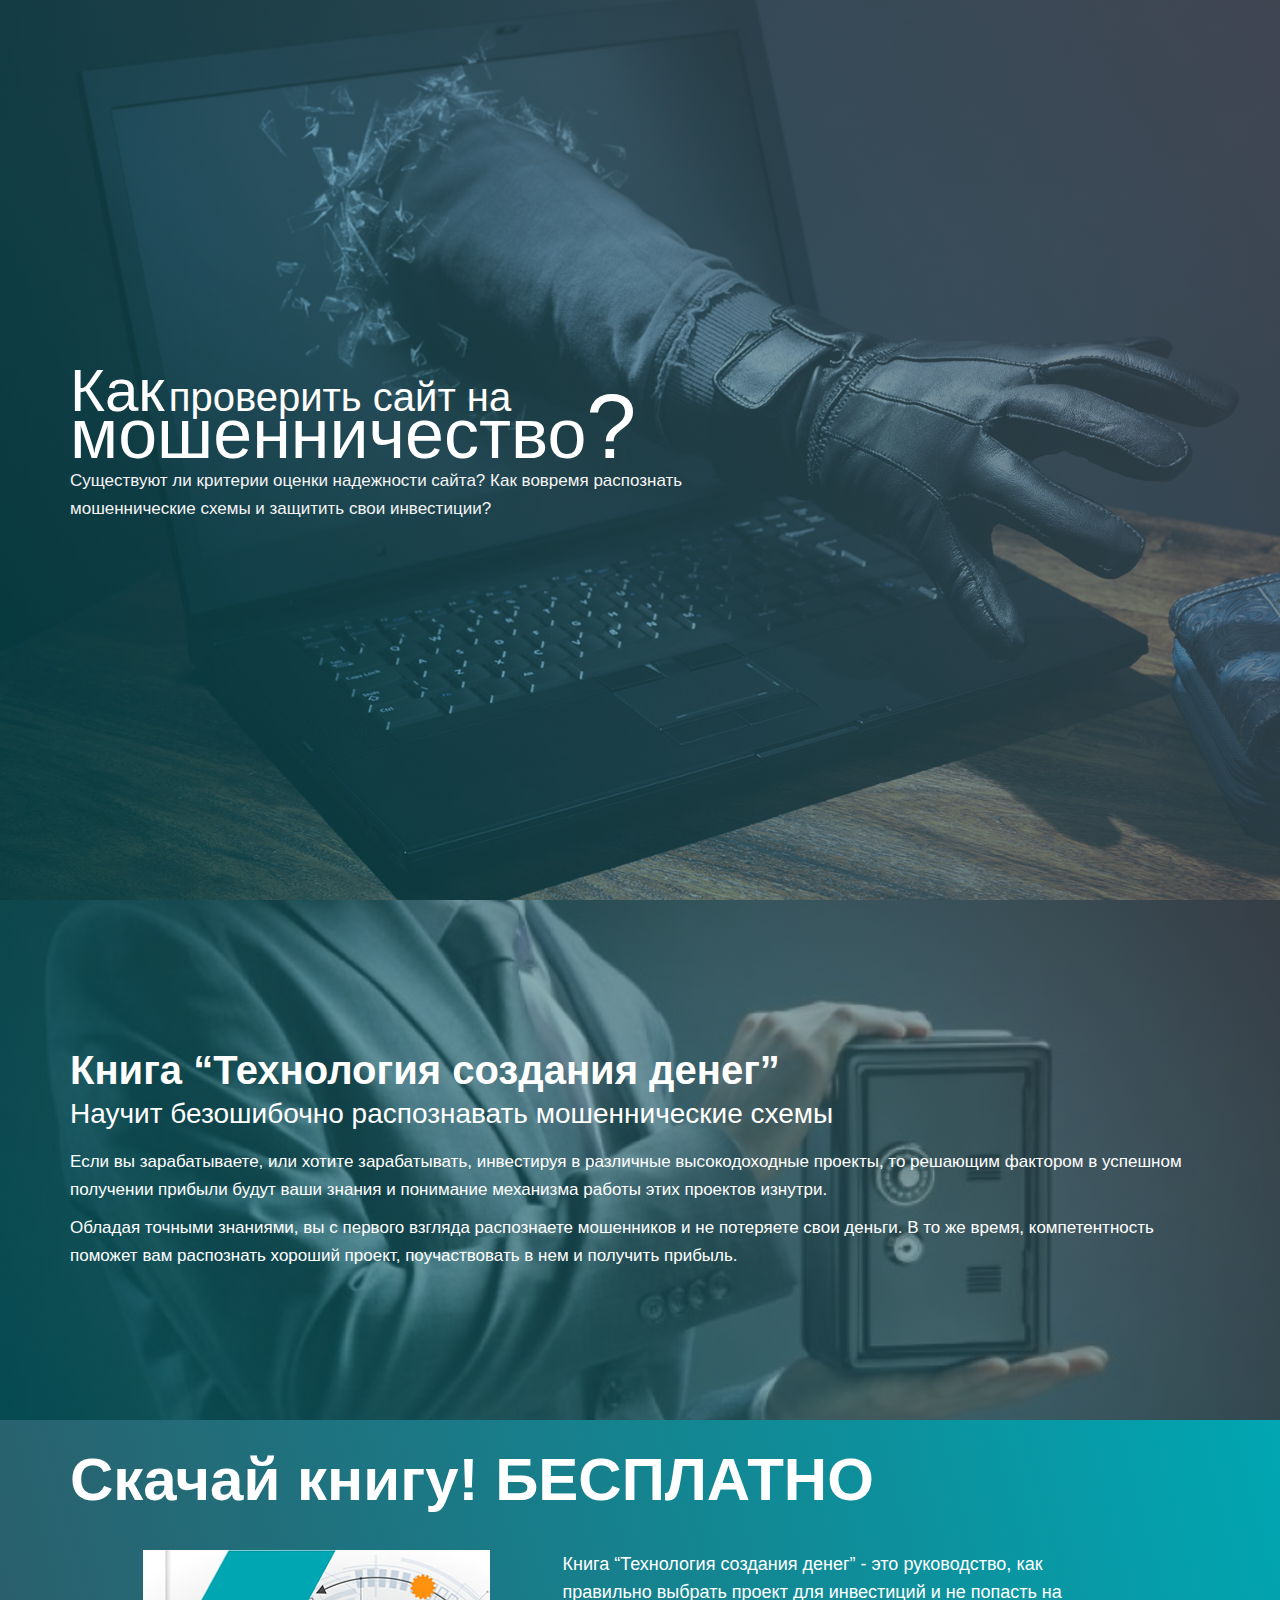
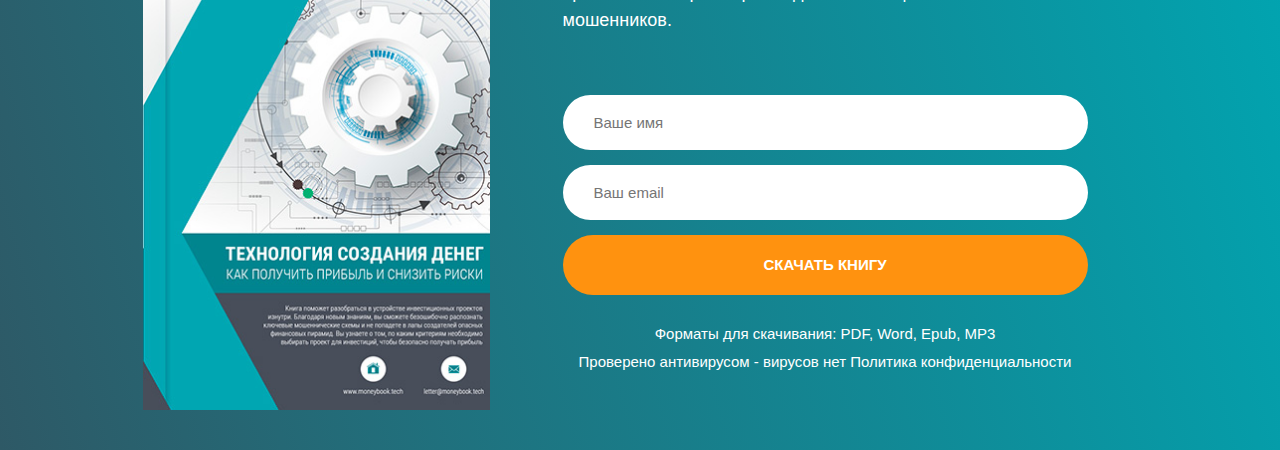
==== 02/index.html @ 4582cf9f "money 2" ====
<!DOCTYPE html>
<html lang="ru">
<head>
    <meta charset="utf-8">
    <meta http-equiv="X-UA-Compatible" content="IE=edge">
    <meta name="viewport" content="width=device-width, initial-scale=1">
    <title>Книга "Технология создания денег"</title>
    <meta name="description" content="">
    <meta name="keywords" content="">
    <link href="https://fonts.googleapis.com/css?family=Montserrat:300,400,600,700,900" rel="stylesheet">
    <link rel="stylesheet" href="assets/css/bootstrap.min.css">
    <link rel="stylesheet" href="assets/css/main.css">
</head>
<body>
<div class="site_wrap">
    <div class="sk-home-area-1 c1-bg home1">
        <div class="container">
            <div class="row">
                <div class="col-lg-9 col-md-8">
                    <div class="sk-home-content-1">
                        <div class="sk-sec-title"><span class="a1">Как</span> <span class="a2">проверить сайт на</span>
                            <span class="a3">мошенничество</span><span class="a4">?</span> <span class="col-md-10 a5">Существуют ли критерии оценки надежности сайта? Как вовремя распознать мошеннические схемы и защитить свои инвестиции? </span>
                        </div>
                    </div>
                </div>
            </div>
        </div>
    </div>
    <div class="sk-promo-1 sk-pd-140 c1-bg office">
        <div class="container">
            <div class="row">
                <div class="col-md-12">
                    <div class="sk-sec-title-white "><h1>Книга “Технология создания денег” </h1> <span class="h1b">Научит безошибочно распознавать мошеннические схемы</span>
                        <br><span class="sph1b"><p>Если вы зарабатываете, или хотите зарабатывать, инвестируя в различные высокодоходные проекты, то решающим фактором в успешном получении прибыли будут ваши знания и понимание механизма работы этих проектов изнутри.</p><p> Обладая точными знаниями, вы с первого взгляда распознаете мошенников и не потеряете свои деньги. В то же время, компетентность поможет вам распознать хороший проект, поучаствовать в нем и получить прибыль.</p></span>
                    </div>
                </div>
            </div>
        </div>
    </div>
    <div class="sk-footer sk-home-form sk-pd-100">
        <div class="container">
            <div class="row">
                <div class="col-md-12">
                    <div class="sk-sec-title-white sk-small"><h1>Скачай книгу! БЕСПЛАТНО</h1></div>
                    <form action="https://superkopilka.us10.list-manage.com/subscribe/post?u=5038f9125e71ce07bad7fd134&amp;id=10ba0f2da0"
                          method="post" id="mc-embedded-subscribe-form" name="mc-embedded-subscribe-form"
                          class="col-md-12 col-md-offset-0 sk-mc-form2 validate" target="_blank" novalidate="">
                        <div class="sk-newsletter-1">
                            <div class="col-md-5 sk-book"></div>
                            <div class="col-md-6 sk-inner"><span class="her">Книга “Технология создания денег” - это руководство, как правильно выбрать проект для инвестиций и не попасть на мошенников.</span>
                                <div class="padding">
                                    <div id="mc_embed_signup_scroll">
                                        <div class="mc-field-group"
                                             style="margin: 0 !important; padding: 0 !important; min-height: auto !important;">
                                            <input type="text" value="" name="FNAME" class="blacktext"
                                                   placeholder="Ваше имя" id="mce-FNAME"></div>
                                        <div class="mc-field-group"
                                             style="margin: 0 !important; padding: 0 !important; min-height: auto !important;">
                                            <input type="email" value="" name="EMAIL" placeholder="Ваш email"
                                                   class="blacktext required email" id="mce-EMAIL"></div>
                                        <div id="mce-responses" class="clear">
                                            <div class="response" id="mce-error-response" style="display:none"></div>
                                            <div class="response" id="mce-success-response" style="display:none"></div>
                                        </div>
                                        <div style="position: absolute; left: -5000px;" aria-hidden="true"><input
                                                type="text" name="b_5038f9125e71ce07bad7fd134_10ba0f2da0" tabindex="-1"
                                                value=""></div>
                                        <div class="clear"><input type="submit" value="Скачать книгу" name="subscribe"
                                                                  id="mc-embedded-subscribe" class="button"
                                                                  style="margin-bottom: 25px !important;"></div>
                                        <span class="sk-btm-txt">Форматы для скачивания: PDF, Word, Epub, MP3</span>
                                        <span>Проверено антивирусом - вирусов нет</span> <span><a class="white" href="#"
                                                                                                  target="_blank">Политика конфиденциальности</a></span>
                                    </div>
                                </div>
                            </div>
                        </div>
                    </form>
                </div>
            </div>
        </div>
    </div>
</div>
</body>
</html>
---- 02/assets/css/main.css ----
@charset "UTF-8";

a:focus,
a:hover,
a:visited,
input,
input:active,
input:focus,
input:hover,
select {
    text-decoration: none;
    outline: 0!important
}

img {
    max-width: 100%
}

a,
span {
    display: inline-block
}

* {
    margin: 0
}

body {
    font-size: 15px;
    font-weight: 300;
    line-height: 28px
}

.sk-book {
    background: url(../img/book_main.jpg) center no-repeat;
    height: 460px;
    background-size: contain
}

.blacktext {
    color: #708090!important
}

span.a1,
span.a2,
span.a3,
span.a4 {
    color: #fff!important
}

.office {
    background: linear-gradient(60deg, rgba(0, 133, 143, .5), rgba(72, 78, 90, .6)), url(../img/safemoney.jpg);
    background-size: cover;
    background-repeat: no-repeat
}

.home1 {
    background: linear-gradient(60deg, rgba(0, 133, 143, .42), rgba(72, 78, 90, .77)), url(../img/theft-identity.jpg);
    background-size: cover;
    background-repeat: no-repeat
}

span.a1 {
    font-size: 60px!important
}

span.a2 {
    font-size: 40px!important
}

span.a3 {
    font-size: 70px!important
}

span.a4 {
    font-size: 90px!important;
    line-height: 0
}

span.a5 {
    padding: 0;
    color: #f5f5f5!important
}

.padding {
    margin-top: 60px
}

.home2 {
    background: linear-gradient(60deg, rgba(0, 133, 143, .42), rgba(72, 78, 90, .77)), url(../img/1.jpg);
    background-size: cover;
    background-repeat: no-repeat
}

span.h1b {
    font-size: 28px!important;
    padding-bottom: 20px
}

.sk-sec-title-white.sk-small {
    margin-bottom: 40px
}

*,
.no-padding {
    padding: 0
}

.fnt-80 {
    font-size: 60px
}


@media only screen and (min-width:0px) and (max-width:767px) {
    span.a1,
    span.a2,
    span.a3,
    span.a4 {
        color: #fff!important
    }
    span.a2,
    span.a4 {
        line-height: 0
    }
    span.a1 {
        font-size: 70px!important
    }
    span.a2 {
        font-size: 27px!important;
        width: 100%!important
    }
    span.a3 {
        font-size: 33px!important;
        width: 82%!important
    }
    span.a4 {
        font-size: 70px!important;
        text-align: right;
        width: 10%!important
    }
    .sk-sec-title h1,
    .sk-sec-title-white h1 {
        font-size: 50px;
        line-height: 40px
    }
    .sk-sec-title-white>span,
    .sk-sec-title>span {
        width: 100%
    }
   
    .sk-promo-1 .sk-sec-title-white h1 {
        line-height: 40px;
        font-size: 40px
    }
    
  
}


.sk-sec-title,
.sk-sec-title-white {
    text-align: left!important;
    text-transform: initial;
    font-weight: 700
}

.sk-sec-title-white>span,
.sk-sec-title>span {
    font-size: 17px;
    font-weight: 400
}

@media only screen and (min-width:0px) and (max-width:767px) {
    .sk-sec-title,
    .sk-sec-title-white {
        text-align: center
    }
    .sk-sec-title-white>span,
    .sk-sec-title>span {
        margin-bottom: 15px
    }
}

.sk-sec-title h1,
.sk-sec-title-white h1 {
    font-size: 40px;
    line-height: 60px;
    font-weight: 600;
    margin: 0
}

@media only screen and (min-width:0px) and (max-width:767px) {
    .sk-sec-title h1,
    .sk-sec-title-white h1 {
        font-size: 50px;
        line-height: 50px
    }
}

.sk-sec-title-white.sk-small h1,
.sk-sec-title.sk-small h1 {
    font-size: 60px;
    line-height: 60px
}

@media only screen and (min-width:0px) and (max-width:767px) {
    .sk-sec-title-white.sk-small h1,
    .sk-sec-title.sk-small h1 {
        font-size: 30px;
        line-height: 30px
    }
}

.sk-sec-title-white.sk-medium h1,
.sk-sec-title.sk-medium h1 {
    line-height: 80px;
    font-size: 80px
}

.sk-sec-title-white.sk-medium h1+span,
.sk-sec-title.sk-medium h1+span {
    margin-bottom: 0;
    margin-top: 20px
}

.sk-sec-title-white h1,
.sk-sec-title-white span {
    color: #fff
}



.sk-home-area-1 .sk-home-content-1, .sk-home-content-2 .sk-video-button span {
    font-weight: 700;
    text-transform: uppercase;
}


.sk-home-area-1 {
    min-height: 700px;
    height: -webkit-fill-available;
    overflow: hidden;
}

@media only screen and (max-width:991px) {
    .sk-home-area-1 {
        height: auto;
        padding-top: 50px;
    }
    .sk-home-area-1 .sk-home-content-1 {
        text-align: center;
    }
    .sk-home-area-1 .sk-home-content-1 a {
        margin-top: 30px;
    }
}

.sk-home-area-1 .sk-home-content-1 a {
    margin-top: 120px;
    margin-bottom: 0;
    font-size: 12px;
}

.sk-home-area-1 .sk-home-content-1 a i {
    font-size: 10px;
    line-height: 27px;
    height: 30px;
    border: 2px solid;
    width: 30px;
    text-align: center;
    border-radius: 50%;
    text-indent: 2px;
    margin-right: 10px;
}

.sk-pd-140 {
    padding-top: 140px;
    padding-bottom: 140px;
}
.sk-home-area-1 .container  {
    position: absolute;
    right: -50px;
    top: 50%;
    left: -50px;
    transform: translateY(-50%);
    z-index: 1;
}

@media only screen and (max-width:991px) {
    .sk-home-area-1 .sk-home-content-1 a {
        margin-top: 30px
    }
    .sk-home-area-1 .container  {
        position: static;
        transform: translateY(0);
        margin-right: 0;
        height: 300px;
        text-align: center;
    }
    .sk-home-area-1 .container  img {
        max-height: 100%;
        display: inline-block;
    }
}

.site_wrap,
body,
html {
    height: 100%;
    min-height: 750px;
}

@media only screen and (min-width:992px) and (max-width:1199px) {
    .site_wrap,    
    body,
    html {
        height: auto;
        min-height: 0;
    }
}


.sk-home-form {
    background: linear-gradient(75deg, #2e5966, #00a6b2);
    color: #fff;
    margin-left: 0;
    padding: 30px 30px 40px;
    text-align: center;
}

@media only screen and (min-width:768px) and (max-width:991px) {
    .sk-home-form {
        margin: 50px;
    }
}

@media only screen and (min-width:0px) and (max-width:767px) {
    .sk-home-form {
        margin: 0;
        padding-left: 20px;
        padding-right: 20px;
        padding-bottom: 20px;
    }
}

.sk-home-form h3 {
    display: block;
    font-weight: 400;
    margin: 0 0 35px;
    text-align: center;
}
.sk-home-form button button, .sk-home-form button[type=submit], .sk-home-form input button, .sk-home-form input[type=submit]{
   background: #ff920f;
}

.sk-home-form button,
.sk-home-form input {
    border: 1px solid transparent;
    border-radius: 30px;
    color: #fff;
    display: block;
    height: 55px;
    margin-bottom: 15px;
    width: 100%;
    text-indent: 30px;
}

.sk-home-form button button,
.sk-home-form button[type=submit],
.sk-home-form input button,
.sk-home-form input[type=submit] {
    text-indent: 0;
    text-transform: uppercase;
    font-weight: 700;
    height: 60px
}

.white {
    color: #fff;
}

.her {
    text-align: left;
    font-size: 18px
}
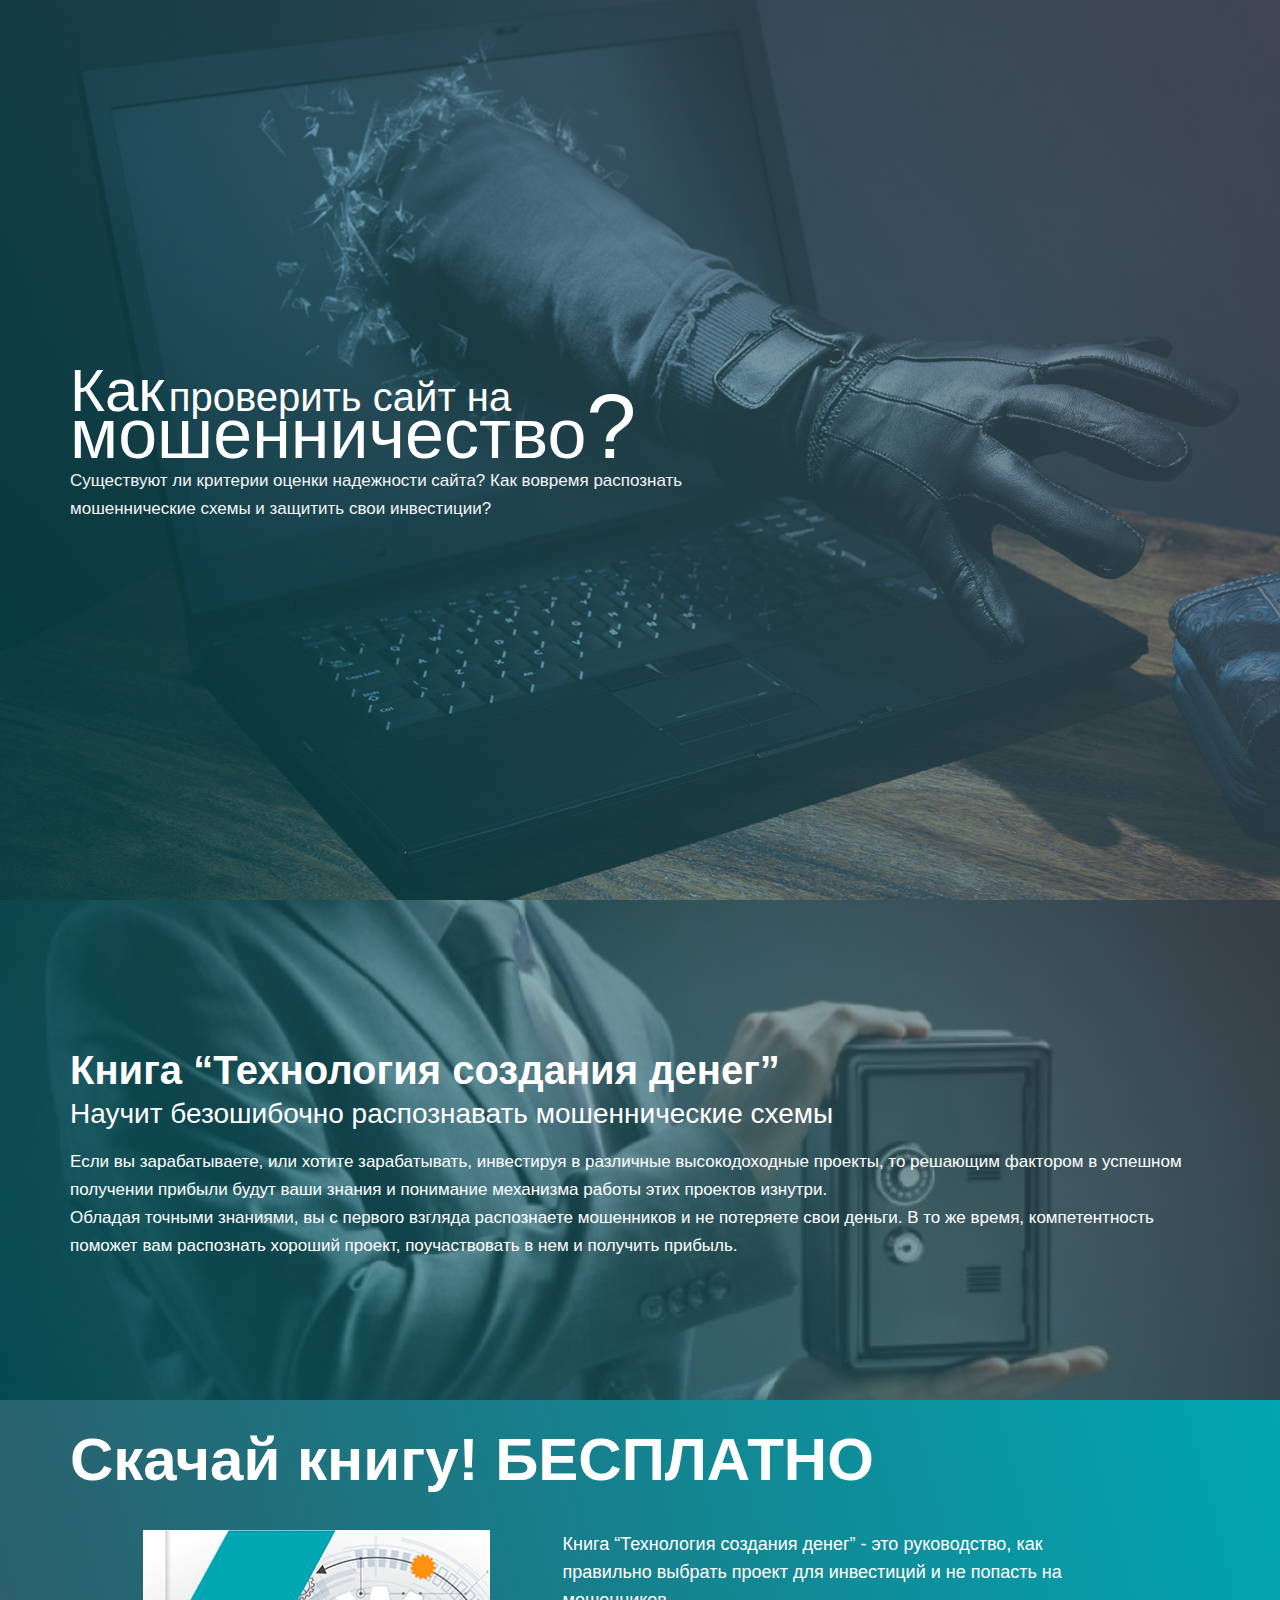
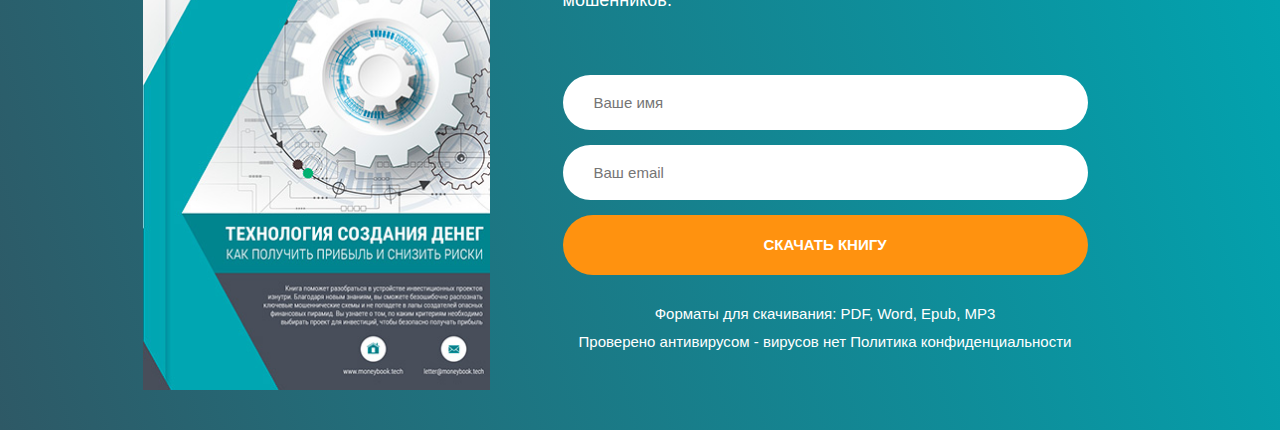
==== commit 9647ac3a: "Ласт" ====
--- a/02/index.html
+++ b/02/index.html
@@ -31,8 +31,8 @@
             <div class="row">
                 <div class="col-md-12">
                     <div class="sk-sec-title-white "><h1>Книга “Технология создания денег” </h1> <span class="h1b">Научит безошибочно распознавать мошеннические схемы</span>
-                        <br><span class="sph1b"><p>Если вы зарабатываете, или хотите зарабатывать, инвестируя в различные высокодоходные проекты, то решающим фактором в успешном получении прибыли будут ваши знания и понимание механизма работы этих проектов изнутри.</p><p> Обладая точными знаниями, вы с первого взгляда распознаете мошенников и не потеряете свои деньги. В то же время, компетентность поможет вам распознать хороший проект, поучаствовать в нем и получить прибыль.</p></span>
-                    </div>
+                        <br><span>Если вы зарабатываете, или хотите зарабатывать, инвестируя в различные высокодоходные проекты, то решающим фактором в успешном получении прибыли будут ваши знания и понимание механизма работы этих проектов изнутри.<br> Обладая точными знаниями, вы с первого взгляда распознаете мошенников и не потеряете свои деньги. В то же время, компетентность поможет вам распознать хороший проект, поучаствовать в нем и получить прибыль.</span>
+                    </div> 
                 </div>
             </div>
         </div>
--- a/02/assets/css/main.css
+++ b/02/assets/css/main.css
@@ -249,6 +249,7 @@
     }
     .sk-home-area-1 .sk-home-content-1 {
         text-align: center;
+        margin-top: 50%;
     }
     .sk-home-area-1 .sk-home-content-1 a {
         margin-top: 30px;
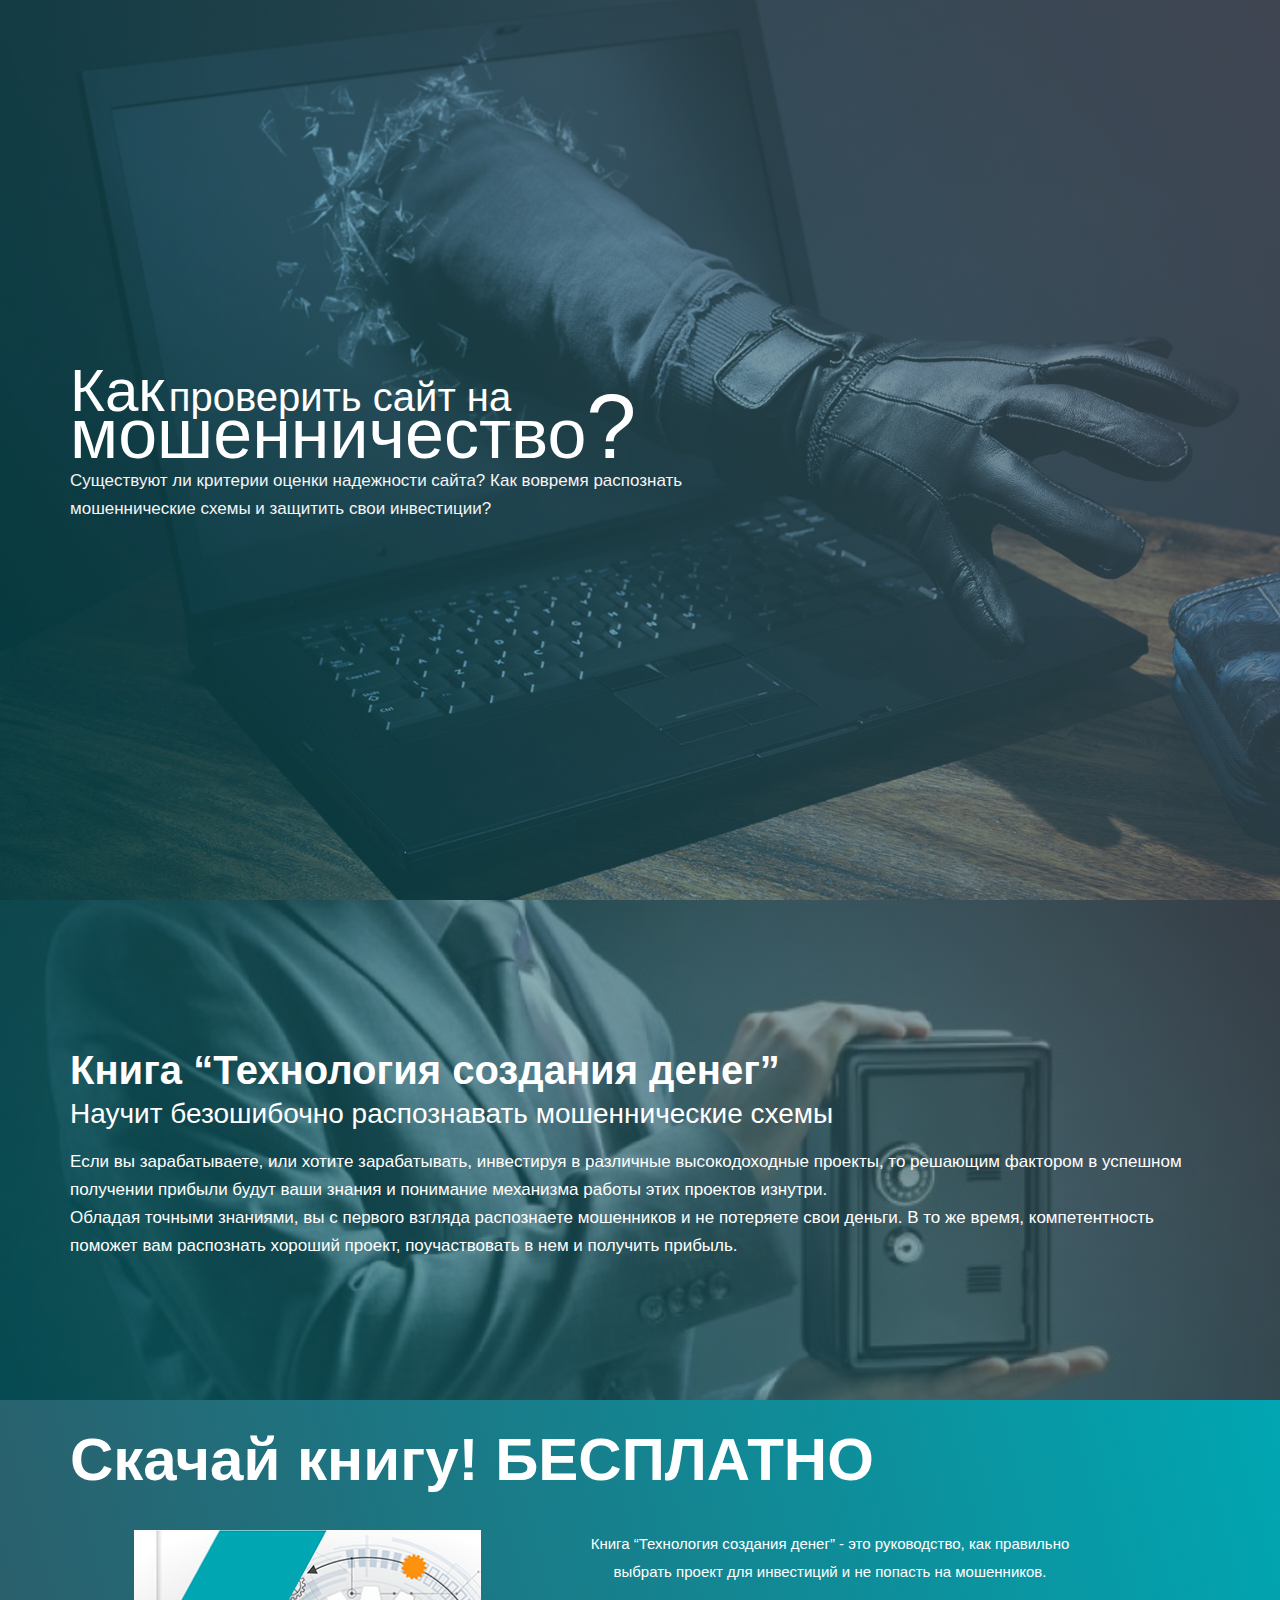
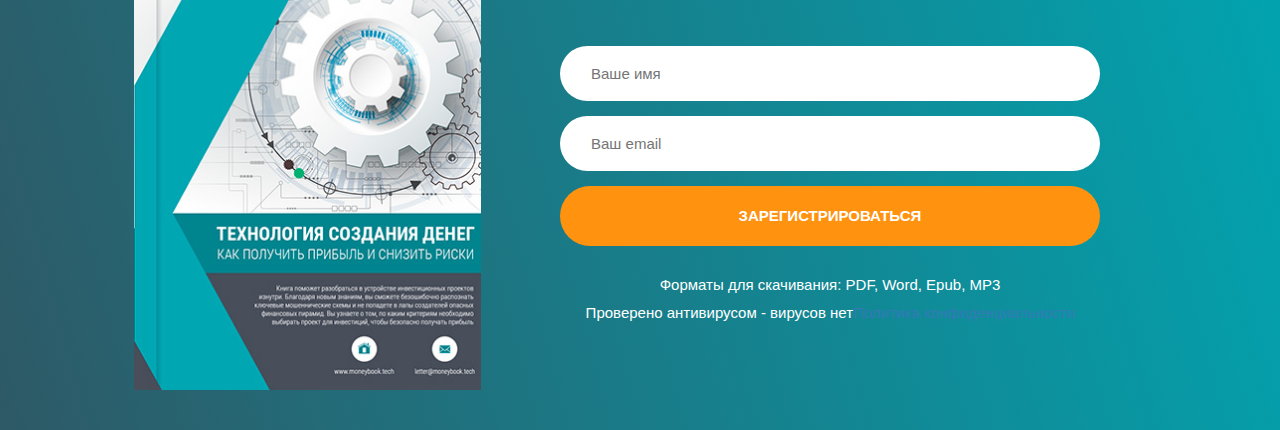
==== commit 69281cd1: "форма" ====
--- a/02/index.html
+++ b/02/index.html
@@ -41,42 +41,42 @@
         <div class="container">
             <div class="row">
                 <div class="col-md-12">
-                    <div class="sk-sec-title-white sk-small"><h1>Скачай книгу! БЕСПЛАТНО</h1></div>
-                    <form action="https://superkopilka.us10.list-manage.com/subscribe/post?u=5038f9125e71ce07bad7fd134&amp;id=10ba0f2da0"
-                          method="post" id="mc-embedded-subscribe-form" name="mc-embedded-subscribe-form"
-                          class="col-md-12 col-md-offset-0 sk-mc-form2 validate" target="_blank" novalidate="">
-                        <div class="sk-newsletter-1">
-                            <div class="col-md-5 sk-book"></div>
-                            <div class="col-md-6 sk-inner"><span class="her">Книга “Технология создания денег” - это руководство, как правильно выбрать проект для инвестиций и не попасть на мошенников.</span>
-                                <div class="padding">
-                                    <div id="mc_embed_signup_scroll">
-                                        <div class="mc-field-group"
-                                             style="margin: 0 !important; padding: 0 !important; min-height: auto !important;">
-                                            <input type="text" value="" name="FNAME" class="blacktext"
-                                                   placeholder="Ваше имя" id="mce-FNAME"></div>
-                                        <div class="mc-field-group"
-                                             style="margin: 0 !important; padding: 0 !important; min-height: auto !important;">
-                                            <input type="email" value="" name="EMAIL" placeholder="Ваш email"
-                                                   class="blacktext required email" id="mce-EMAIL"></div>
-                                        <div id="mce-responses" class="clear">
-                                            <div class="response" id="mce-error-response" style="display:none"></div>
-                                            <div class="response" id="mce-success-response" style="display:none"></div>
-                                        </div>
-                                        <div style="position: absolute; left: -5000px;" aria-hidden="true"><input
-                                                type="text" name="b_5038f9125e71ce07bad7fd134_10ba0f2da0" tabindex="-1"
-                                                value=""></div>
-                                        <div class="clear"><input type="submit" value="Скачать книгу" name="subscribe"
-                                                                  id="mc-embedded-subscribe" class="button"
-                                                                  style="margin-bottom: 25px !important;"></div>
-                                        <span class="sk-btm-txt">Форматы для скачивания: PDF, Word, Epub, MP3</span>
-                                        <span>Проверено антивирусом - вирусов нет</span> <span><a class="white" href="#"
-                                                                                                  target="_blank">Политика конфиденциальности</a></span>
-                                    </div>
-                                </div>
+                        <div class="sk-sec-title-white sk-small">
+                            <h1>Скачай книгу! БЕСПЛАТНО</h1> </div>
+<form action="https://superkopilka.us10.list-manage.com/subscribe/post?u=5038f9125e71ce07bad7fd134&amp;id=45487eab8a"; method="post" id="mc-embedded-subscribe-form" name="mc-embedded-subscribe-form" class="validate" target="_blank" novalidate>
+                            <div class="eco-newsletter-1">
+                                <div class="col-md-5 sk-book"></div>
+                                <div class="col-md-6 sk-inner"><span class="hre">Книга “Технология создания денег” - это руководство, как правильно выбрать проект для инвестиций и не попасть на мошенников.</span>
+                                    <div class="padding">
+                                        
+                                        <!-- Begin MailChimp Signup Form -->
+<link href="//cdn-images.mailchimp.com/embedcode/classic-10_7.css" rel="stylesheet" type="text/css">
+<style type="text/css">
+    #mc_embed_signup{background:#fff; clear:left; font:14px Helvetica,Arial,sans-serif; }
+    /* Add your own MailChimp form style overrides in your site stylesheet or in this style block.
+       We recommend moving this block and the preceding CSS link to the HEAD of your HTML file. */
+</style>
+
+                                        
+                                        <div id="mc_embed_signup_scroll">
+                                            <div class="mc-field-group emb">
+                                                <input type="text" value="" required name="FNAME" class="blacktext" placeholder="Ваше имя" id="mce-FNAME">
+                                            </div>
+                                            <div class="mc-field-group formmc" >
+                                                <input type="email" value="" required name="EMAIL" placeholder="Ваш email" class="blacktext required email" id="mce-EMAIL">
+                                            </div>
+                                           <div id="mce-responses" class="clear">
+        <div class="response" id="mce-error-response" style="display:none"></div>
+        <div class="response" id="mce-success-response" style="display:none"></div>
+    </div>    <!-- real people should not fill this in and expect good things - do not remove this or risk form bot signups-->
+    <div style="position: absolute;left: -5000px;" aria-hidden="true"><input type="text" name="b_5038f9125e71ce07bad7fd134_45487eab8a" tabindex="-1" value=""></div>
+    <div class="clear"><input type="submit" value="Зарегистрироваться" name="subscribe" id="mc-embedded-subscribe" class="button btms" style="margin-bottom: 25px !important;"></div>
+    </div>
+                                            </div><span class="sk-btm-txt">Форматы для скачивания: PDF, Word, Epub, MP3</span><span>Проверено антивирусом - вирусов нет</span><span><a class="white_a" href="#" target="_blank">Политика конфиденциальности</a></span></div>
+                                
                             </div>
-                        </div>
-                    </form>
-                </div>
+                        </form>
+                    </div>
             </div>
         </div>
     </div>
--- a/02/assets/css/main.css
+++ b/02/assets/css/main.css
@@ -1,386 +1 @@
-@charset "UTF-8";
-
-a:focus,
-a:hover,
-a:visited,
-input,
-input:active,
-input:focus,
-input:hover,
-select {
-    text-decoration: none;
-    outline: 0!important
-}
-
-img {
-    max-width: 100%
-}
-
-a,
-span {
-    display: inline-block
-}
-
-* {
-    margin: 0
-}
-
-body {
-    font-size: 15px;
-    font-weight: 300;
-    line-height: 28px
-}
-
-.sk-book {
-    background: url(../img/book_main.jpg) center no-repeat;
-    height: 460px;
-    background-size: contain
-}
-
-.blacktext {
-    color: #708090!important
-}
-
-span.a1,
-span.a2,
-span.a3,
-span.a4 {
-    color: #fff!important
-}
-
-.office {
-    background: linear-gradient(60deg, rgba(0, 133, 143, .5), rgba(72, 78, 90, .6)), url(../img/safemoney.jpg);
-    background-size: cover;
-    background-repeat: no-repeat
-}
-
-.home1 {
-    background: linear-gradient(60deg, rgba(0, 133, 143, .42), rgba(72, 78, 90, .77)), url(../img/theft-identity.jpg);
-    background-size: cover;
-    background-repeat: no-repeat
-}
-
-span.a1 {
-    font-size: 60px!important
-}
-
-span.a2 {
-    font-size: 40px!important
-}
-
-span.a3 {
-    font-size: 70px!important
-}
-
-span.a4 {
-    font-size: 90px!important;
-    line-height: 0
-}
-
-span.a5 {
-    padding: 0;
-    color: #f5f5f5!important
-}
-
-.padding {
-    margin-top: 60px
-}
-
-.home2 {
-    background: linear-gradient(60deg, rgba(0, 133, 143, .42), rgba(72, 78, 90, .77)), url(../img/1.jpg);
-    background-size: cover;
-    background-repeat: no-repeat
-}
-
-span.h1b {
-    font-size: 28px!important;
-    padding-bottom: 20px
-}
-
-.sk-sec-title-white.sk-small {
-    margin-bottom: 40px
-}
-
-*,
-.no-padding {
-    padding: 0
-}
-
-.fnt-80 {
-    font-size: 60px
-}
-
-
-@media only screen and (min-width:0px) and (max-width:767px) {
-    span.a1,
-    span.a2,
-    span.a3,
-    span.a4 {
-        color: #fff!important
-    }
-    span.a2,
-    span.a4 {
-        line-height: 0
-    }
-    span.a1 {
-        font-size: 70px!important
-    }
-    span.a2 {
-        font-size: 27px!important;
-        width: 100%!important
-    }
-    span.a3 {
-        font-size: 33px!important;
-        width: 82%!important
-    }
-    span.a4 {
-        font-size: 70px!important;
-        text-align: right;
-        width: 10%!important
-    }
-    .sk-sec-title h1,
-    .sk-sec-title-white h1 {
-        font-size: 50px;
-        line-height: 40px
-    }
-    .sk-sec-title-white>span,
-    .sk-sec-title>span {
-        width: 100%
-    }
-   
-    .sk-promo-1 .sk-sec-title-white h1 {
-        line-height: 40px;
-        font-size: 40px
-    }
-    
-  
-}
-
-
-.sk-sec-title,
-.sk-sec-title-white {
-    text-align: left!important;
-    text-transform: initial;
-    font-weight: 700
-}
-
-.sk-sec-title-white>span,
-.sk-sec-title>span {
-    font-size: 17px;
-    font-weight: 400
-}
-
-@media only screen and (min-width:0px) and (max-width:767px) {
-    .sk-sec-title,
-    .sk-sec-title-white {
-        text-align: center
-    }
-    .sk-sec-title-white>span,
-    .sk-sec-title>span {
-        margin-bottom: 15px
-    }
-}
-
-.sk-sec-title h1,
-.sk-sec-title-white h1 {
-    font-size: 40px;
-    line-height: 60px;
-    font-weight: 600;
-    margin: 0
-}
-
-@media only screen and (min-width:0px) and (max-width:767px) {
-    .sk-sec-title h1,
-    .sk-sec-title-white h1 {
-        font-size: 50px;
-        line-height: 50px
-    }
-}
-
-.sk-sec-title-white.sk-small h1,
-.sk-sec-title.sk-small h1 {
-    font-size: 60px;
-    line-height: 60px
-}
-
-@media only screen and (min-width:0px) and (max-width:767px) {
-    .sk-sec-title-white.sk-small h1,
-    .sk-sec-title.sk-small h1 {
-        font-size: 30px;
-        line-height: 30px
-    }
-}
-
-.sk-sec-title-white.sk-medium h1,
-.sk-sec-title.sk-medium h1 {
-    line-height: 80px;
-    font-size: 80px
-}
-
-.sk-sec-title-white.sk-medium h1+span,
-.sk-sec-title.sk-medium h1+span {
-    margin-bottom: 0;
-    margin-top: 20px
-}
-
-.sk-sec-title-white h1,
-.sk-sec-title-white span {
-    color: #fff
-}
-
-
-
-.sk-home-area-1 .sk-home-content-1, .sk-home-content-2 .sk-video-button span {
-    font-weight: 700;
-    text-transform: uppercase;
-}
-
-
-.sk-home-area-1 {
-    min-height: 700px;
-    height: -webkit-fill-available;
-    overflow: hidden;
-}
-
-@media only screen and (max-width:991px) {
-    .sk-home-area-1 {
-        height: auto;
-        padding-top: 50px;
-    }
-    .sk-home-area-1 .sk-home-content-1 {
-        text-align: center;
-        margin-top: 50%;
-    }
-    .sk-home-area-1 .sk-home-content-1 a {
-        margin-top: 30px;
-    }
-}
-
-.sk-home-area-1 .sk-home-content-1 a {
-    margin-top: 120px;
-    margin-bottom: 0;
-    font-size: 12px;
-}
-
-.sk-home-area-1 .sk-home-content-1 a i {
-    font-size: 10px;
-    line-height: 27px;
-    height: 30px;
-    border: 2px solid;
-    width: 30px;
-    text-align: center;
-    border-radius: 50%;
-    text-indent: 2px;
-    margin-right: 10px;
-}
-
-.sk-pd-140 {
-    padding-top: 140px;
-    padding-bottom: 140px;
-}
-.sk-home-area-1 .container  {
-    position: absolute;
-    right: -50px;
-    top: 50%;
-    left: -50px;
-    transform: translateY(-50%);
-    z-index: 1;
-}
-
-@media only screen and (max-width:991px) {
-    .sk-home-area-1 .sk-home-content-1 a {
-        margin-top: 30px
-    }
-    .sk-home-area-1 .container  {
-        position: static;
-        transform: translateY(0);
-        margin-right: 0;
-        height: 300px;
-        text-align: center;
-    }
-    .sk-home-area-1 .container  img {
-        max-height: 100%;
-        display: inline-block;
-    }
-}
-
-.site_wrap,
-body,
-html {
-    height: 100%;
-    min-height: 750px;
-}
-
-@media only screen and (min-width:992px) and (max-width:1199px) {
-    .site_wrap,    
-    body,
-    html {
-        height: auto;
-        min-height: 0;
-    }
-}
-
-
-.sk-home-form {
-    background: linear-gradient(75deg, #2e5966, #00a6b2);
-    color: #fff;
-    margin-left: 0;
-    padding: 30px 30px 40px;
-    text-align: center;
-}
-
-@media only screen and (min-width:768px) and (max-width:991px) {
-    .sk-home-form {
-        margin: 50px;
-    }
-}
-
-@media only screen and (min-width:0px) and (max-width:767px) {
-    .sk-home-form {
-        margin: 0;
-        padding-left: 20px;
-        padding-right: 20px;
-        padding-bottom: 20px;
-    }
-}
-
-.sk-home-form h3 {
-    display: block;
-    font-weight: 400;
-    margin: 0 0 35px;
-    text-align: center;
-}
-.sk-home-form button button, .sk-home-form button[type=submit], .sk-home-form input button, .sk-home-form input[type=submit]{
-   background: #ff920f;
-}
-
-.sk-home-form button,
-.sk-home-form input {
-    border: 1px solid transparent;
-    border-radius: 30px;
-    color: #fff;
-    display: block;
-    height: 55px;
-    margin-bottom: 15px;
-    width: 100%;
-    text-indent: 30px;
-}
-
-.sk-home-form button button,
-.sk-home-form button[type=submit],
-.sk-home-form input button,
-.sk-home-form input[type=submit] {
-    text-indent: 0;
-    text-transform: uppercase;
-    font-weight: 700;
-    height: 60px
-}
-
-.white {
-    color: #fff;
-}
-
-.her {
-    text-align: left;
-    font-size: 18px
-}+@charset "UTF-8";a:focus,a:hover,a:visited,input,input:active,input:focus,input:hover,select{text-decoration:none;outline:0!important}img{max-width:100%}a,span{display:inline-block}*{margin:0}body{font-size:15px;font-weight:300;line-height:28px}.sk-book{background:url(../img/book_main.jpg) center no-repeat;height:460px;background-size:contain}.blacktext{color:#708090!important}span.a1,span.a2,span.a3,span.a4{color:#fff!important}.office{background:linear-gradient(60deg,rgba(0,133,143,.5),rgba(72,78,90,.6)),url(../img/safemoney.jpg) no-repeat;background-size:cover}.home1{background:linear-gradient(60deg,rgba(0,133,143,.42),rgba(72,78,90,.77)),url(../img/theft-identity.jpg) no-repeat;background-size:cover}span.a1{font-size:60px!important}span.a2{font-size:40px!important}span.a3{font-size:70px!important}span.a4{font-size:90px!important;line-height:0}span.a5{padding:0;color:#f5f5f5!important}.padding{margin-top:60px}span.h1b{font-size:28px!important;padding-bottom:20px}.sk-sec-title-white.sk-small{margin-bottom:40px}*,.no-padding{padding:0}.fnt-80{font-size:60px}@media only screen and (min-width:0px) and (max-width:767px){span.a1,span.a2,span.a3,span.a4{color:#fff!important}span.a2,span.a4{line-height:0}span.a1{font-size:70px!important}span.a2{font-size:27px!important;width:100%!important}span.a3{font-size:33px!important;width:82%!important}span.a4{font-size:70px!important;text-align:right;width:10%!important}.sk-sec-title h1,.sk-sec-title-white h1{font-size:50px;line-height:40px}.sk-sec-title-white>span,.sk-sec-title>span{width:100%}.sk-promo-1 .sk-sec-title-white h1{line-height:40px;font-size:40px}}.sk-home-form,.sk-sec-title-white h1,.sk-sec-title-white span,.white{color:#fff}.sk-sec-title,.sk-sec-title-white{text-align:left!important;text-transform:initial;font-weight:700}.sk-sec-title-white>span,.sk-sec-title>span{font-size:17px;font-weight:400}@media only screen and (min-width:0px) and (max-width:767px){.sk-sec-title,.sk-sec-title-white{text-align:center}.sk-sec-title-white>span,.sk-sec-title>span{margin-bottom:15px}}.sk-sec-title h1,.sk-sec-title-white h1{font-size:40px;line-height:60px;font-weight:600;margin:0}@media only screen and (min-width:0px) and (max-width:767px){.sk-sec-title h1,.sk-sec-title-white h1{font-size:50px;line-height:50px}}.sk-sec-title-white.sk-small h1,.sk-sec-title.sk-small h1{font-size:60px;line-height:60px}@media only screen and (min-width:0px) and (max-width:767px){.sk-sec-title-white.sk-small h1,.sk-sec-title.sk-small h1{font-size:30px;line-height:30px}}.sk-sec-title-white.sk-medium h1,.sk-sec-title.sk-medium h1{line-height:80px;font-size:80px}.sk-sec-title-white.sk-medium h1+span,.sk-sec-title.sk-medium h1+span{margin-bottom:0;margin-top:20px}.sk-home-area-1 .sk-home-content-1,.sk-home-content-2 .sk-video-button span{font-weight:700;text-transform:uppercase}.sk-home-area-1{min-height:700px;height:-webkit-fill-available;overflow:hidden}@media only screen and (max-width:991px){.sk-home-area-1{height:auto;padding-top:50px}.sk-home-area-1 .sk-home-content-1{text-align:center;margin-top:50%}.sk-home-area-1 .sk-home-content-1 a{margin-top:30px}}.sk-home-area-1 .sk-home-content-1 a{margin-top:120px;margin-bottom:0;font-size:12px}.sk-home-area-1 .sk-home-content-1 a i{font-size:10px;line-height:27px;height:30px;border:2px solid;width:30px;text-align:center;border-radius:50%;text-indent:2px;margin-right:10px}.sk-pd-140{padding-top:140px;padding-bottom:140px}.sk-home-area-1 .container{position:absolute;right:-50px;top:50%;left:-50px;transform:translateY(-50%);z-index:1}@media only screen and (max-width:991px){.sk-home-area-1 .sk-home-content-1 a{margin-top:30px}.sk-home-area-1 .container{position:static;transform:translateY(0);margin-right:0;height:300px;text-align:center}.sk-home-area-1 .container img{max-height:100%;display:inline-block}}.site_wrap,body,html{height:100%;min-height:750px}@media only screen and (min-width:992px) and (max-width:1199px){.site_wrap,body,html{height:auto;min-height:0}}.sk-home-form{background:linear-gradient(75deg,#2e5966,#00a6b2);margin-left:0;padding:30px 30px 40px;text-align:center}@media only screen and (min-width:768px) and (max-width:991px){.sk-home-form{margin:50px}}@media only screen and (min-width:0px) and (max-width:767px){.sk-home-form{margin:0;padding-left:20px;padding-right:20px;padding-bottom:20px}}.sk-home-form h3{display:block;font-weight:400;margin:0 0 35px;text-align:center}.sk-home-form button,.sk-home-form input{border:1px solid transparent;border-radius:30px;color:#fff;display:block;height:55px;margin-bottom:15px;width:100%;text-indent:30px}.sk-home-form button button,.sk-home-form button[type=submit],.sk-home-form input button,.sk-home-form input[type=submit]{background:#ff920f;text-indent:0;text-transform:uppercase;font-weight:700;height:60px}.her{text-align:left;font-size:18px}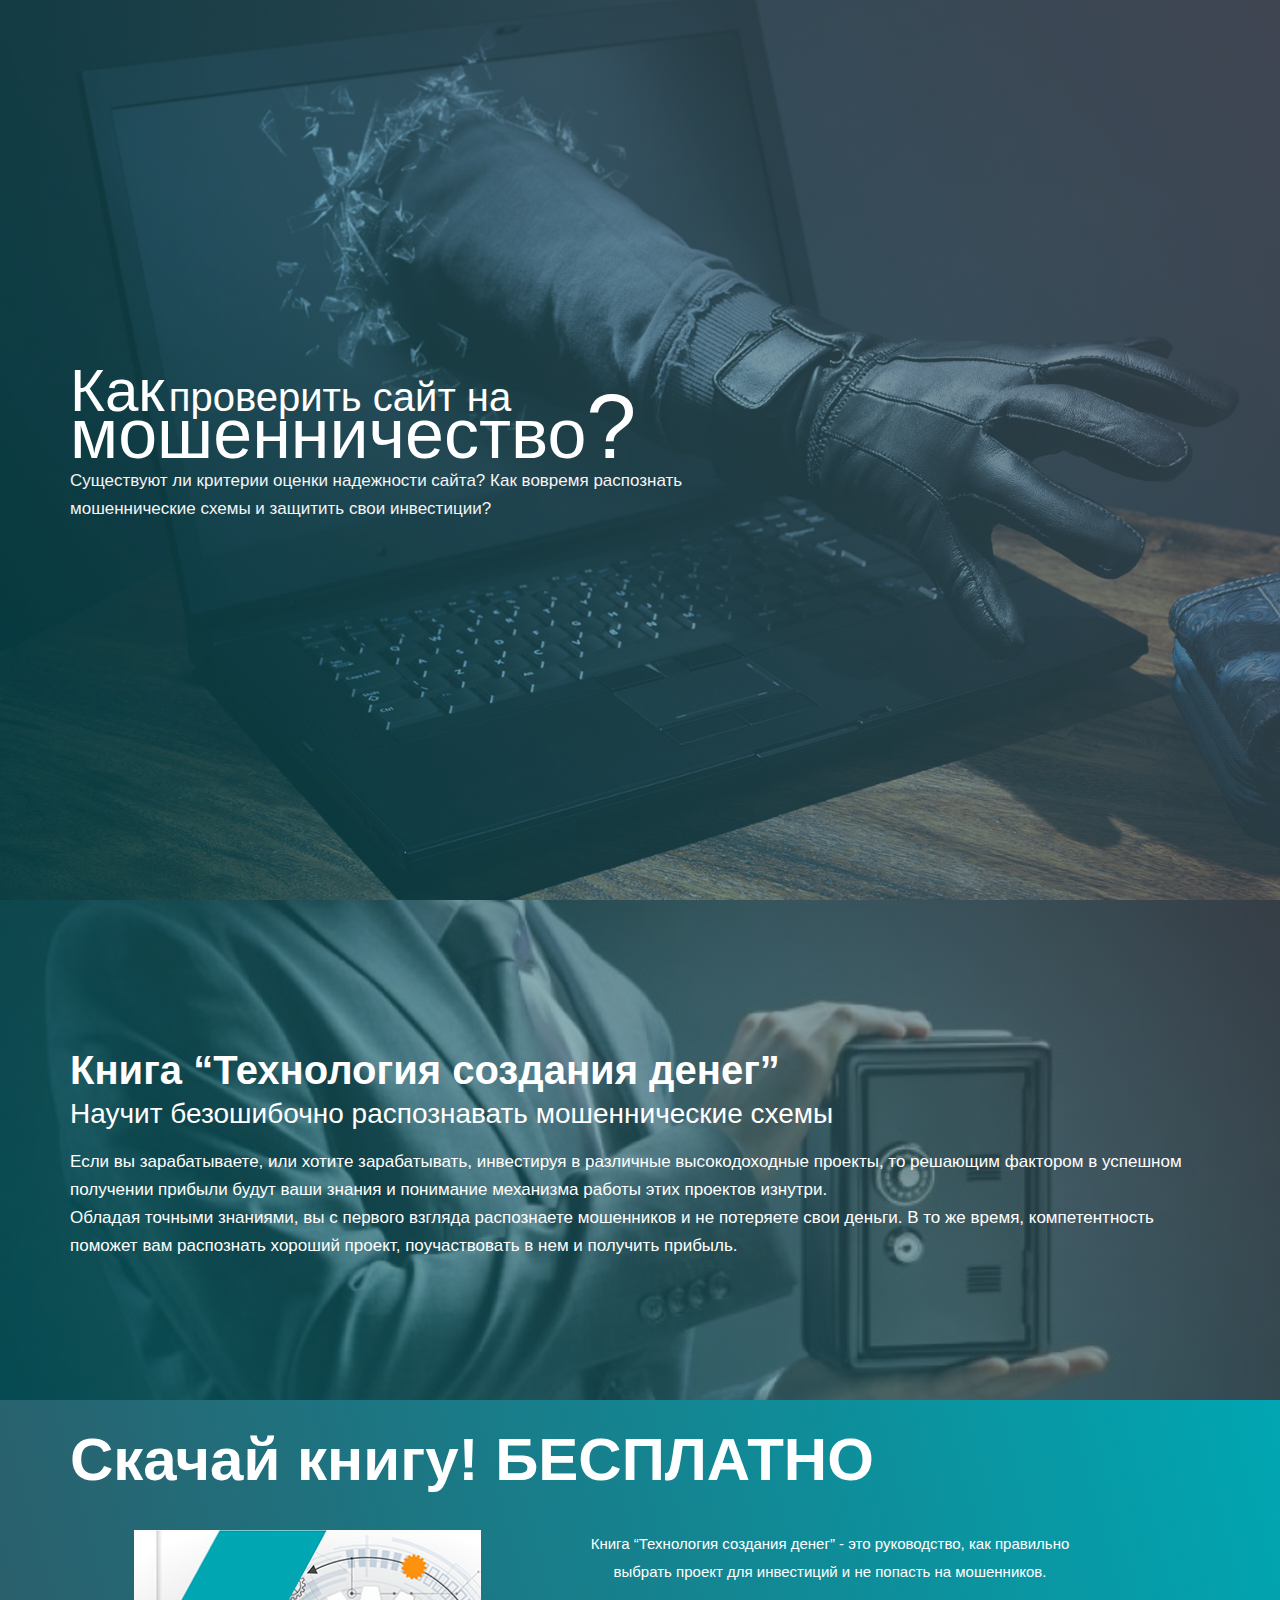
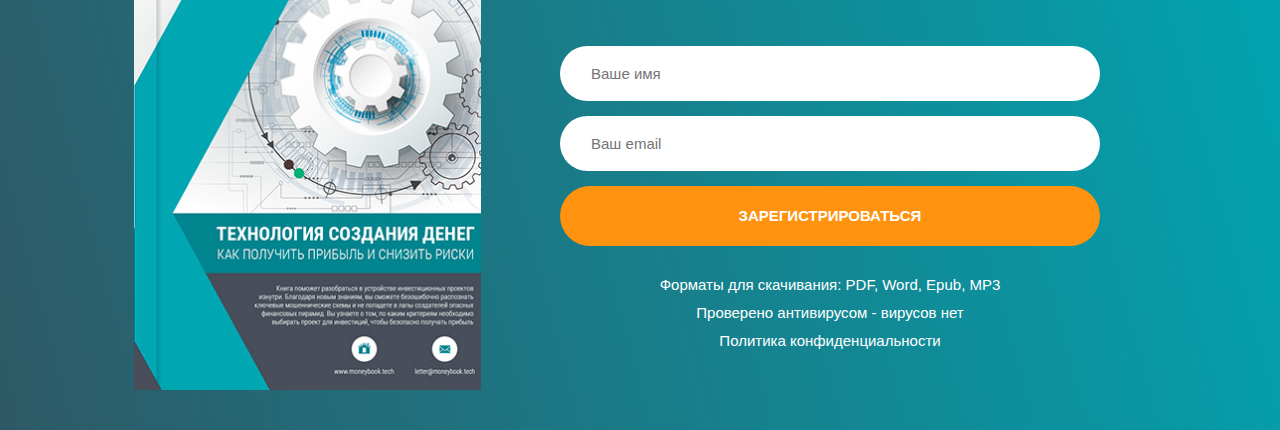
==== commit 761e272e: "lst" ====
--- a/02/index.html
+++ b/02/index.html
@@ -72,7 +72,7 @@
     <div style="position: absolute;left: -5000px;" aria-hidden="true"><input type="text" name="b_5038f9125e71ce07bad7fd134_45487eab8a" tabindex="-1" value=""></div>
     <div class="clear"><input type="submit" value="Зарегистрироваться" name="subscribe" id="mc-embedded-subscribe" class="button btms" style="margin-bottom: 25px !important;"></div>
     </div>
-                                            </div><span class="sk-btm-txt">Форматы для скачивания: PDF, Word, Epub, MP3</span><span>Проверено антивирусом - вирусов нет</span><span><a class="white_a" href="#" target="_blank">Политика конфиденциальности</a></span></div>
+                                            </div><span class="sk-btm-txt">Форматы для скачивания: PDF, Word, Epub, MP3</span><span>Проверено антивирусом - вирусов нет</span><br><span><a class="white a" href="#" target="_blank">Политика конфиденциальности</a></span></div>
                                 
                             </div>
                         </form>
